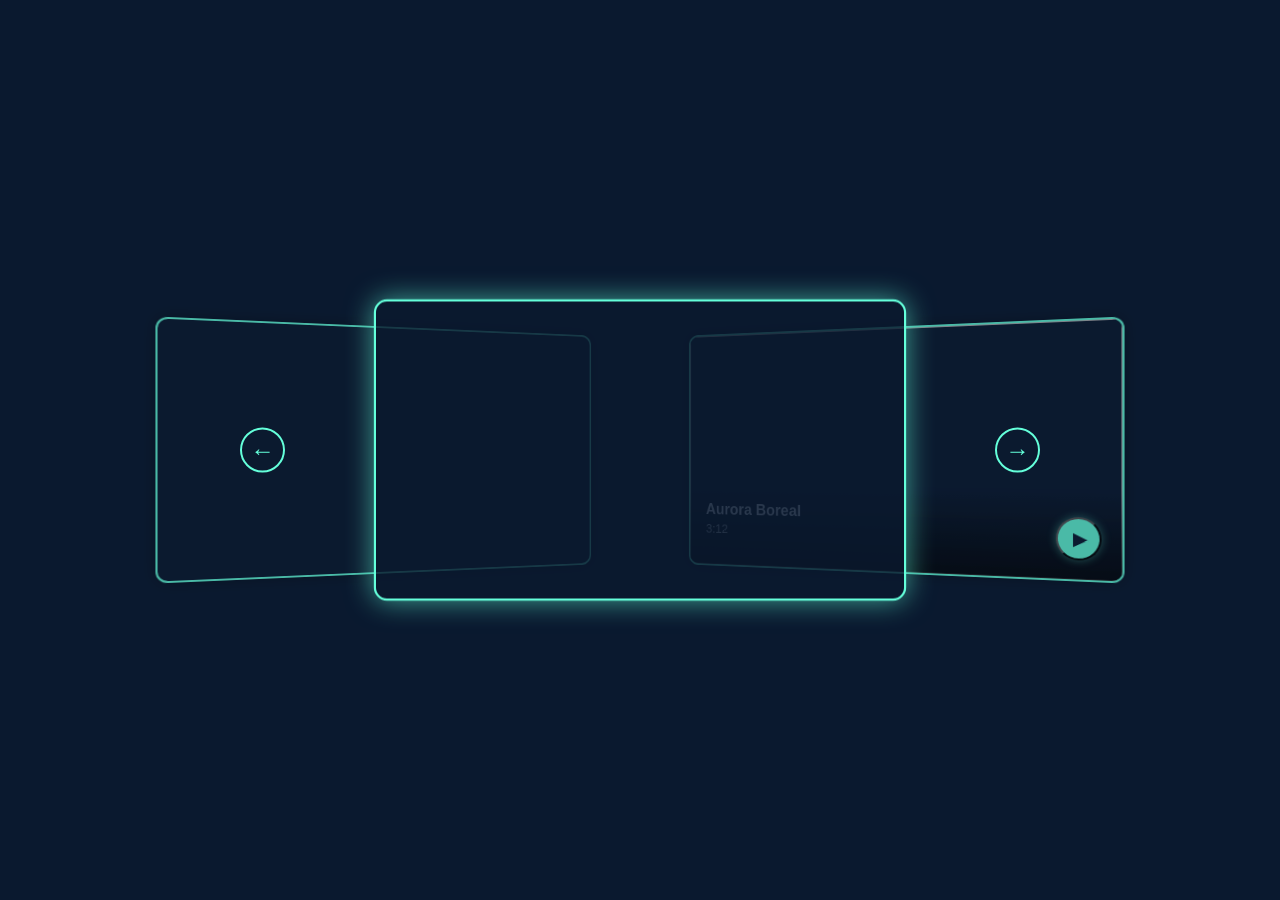
==== index.html @ 974bfbde "adding youtube.nocookie.com" ====
<!DOCTYPE html>
<html lang="es">
<head>
  <meta charset="UTF-8" />
  <meta name="viewport" content="width=device-width, initial-scale=1.0" />
  <title>Carrusel de Videos</title>
  <link rel="stylesheet" href="./src/styles/style.css" />
</head>
<body>

  <div class="carousel">
    <button class="nav__btn prev">←</button>

    <article class="video__card" style="background-image: url('https://images.unsplash.com/photo-1523906834658-6e24ef2386f9');">
      <iframe id="video" width="100%" height="100%" src="https://www.youtube-nocookie.com/embed/Hur6-RNIsQ4?si=AcS13B3rL0M8b9HT?enablejsapi=1&origin=https://guatgames.github.io/proyecto-videos/" title="YouTube video player" frameborder="0" allow="accelerometer; autoplay; clipboard-write; encrypted-media; gyroscope; picture-in-picture; web-share" referrerpolicy="strict-origin-when-cross-origin" allowfullscreen></iframe>
    </article>

    <article class="video__card" style="background-image: url('https://images.unsplash.com/photo-1446776811953-b23d57bd21aa');">
      <iframe id="video2" width="100%" height="100%" src="https://www.youtube-nocookie.com/embed/SXxp4QDxh4c?si=va4RsxtQHwbM_j55?enablejsapi=1&origin=https://guatgames.github.io/proyecto-videos/" title="YouTube video player" frameborder="0" allow="accelerometer; autoplay; clipboard-write; encrypted-media; gyroscope; picture-in-picture; web-share" referrerpolicy="strict-origin-when-cross-origin" allowfullscreen></iframe>
    </article>

    <article class="video__card" style="background-image: url('https://images.unsplash.com/photo-1501785888041-af3ef285b470');">
      <img class="video__img" style="background-image:url('https://images.unsplash.com/photo-1501785888041-af3ef285b470')"></img>
      <video src="" ></video>
      <div class="video__info">
        <h3 class="video__info_title">Aurora Boreal</h3>
        <p class="video__info_duration">3:12</p>
      </div>
      <button class="play__btn"></button>
    </article>

    <button class="nav__btn next">→</button>
  </div>
  <script src="https://www.youtube.com/iframe_api"></script>
  <script src="./src/scripts/main.js"></script>

</body>
</html>
---- src/styles/style.css ----
:root {
      --bg-dark: #0a192f;
      --card-border: #64ffda;
      --text-light: #e6f1ff;
      --accent: #64ffda;
    }

    body {
      background-color: var(--bg-dark);
      font-family: "Poppins", sans-serif;
      display: flex;
      flex-direction: column;
      align-items: center;
      justify-content: center;
      height: 100vh;
      margin: 0;
      overflow: hidden;
    }

    .carousel {
      position: relative;
      display: flex;
      align-items: center;
      justify-content: center;
      width: 100%;
      max-width: 1000px;
      height: 450px;
      perspective: 1200px;
    }

    .video__card {
      position: absolute;
      width: 480px;
      height: 270px;
      border: 2px solid var(--card-border);
      border-radius: 12px;
      overflow: hidden;
      background-color: rgba(10, 25, 47, 0.8);
      box-shadow: 0 0 15px rgba(100, 255, 218, 0.2);
      transition: transform 0.3s ease, box-shadow 0.3s ease;
      cursor: pointer;
    }

    .video__card:hover {
        transform: translateY(-5px) scale(1.03);
        box-shadow: 0 0 25px rgba(100, 255, 218, 0.4);
    }

    .video__img {
      width: 100%;
      height: 100%;
      background-size: cover;
      background-position: center;
      filter: brightness(0.9);
    }

    .video__info {
      position: absolute;
      bottom: 0;
      left: 0;
      width: 100%;
      padding: 20px;
      background: linear-gradient(180deg, transparent, rgba(0, 0, 0, 0.8));
      color: var(--text-light);
    }

    .video__info_title {
      margin: 0;
      font-size: 1.1rem;
      font-weight: 600;
    }

    .video__info_duration {
      margin-top: 4px;
      font-size: 0.9rem;
      opacity: 0.8;
    }

    .play__btn {
      position: absolute;
      bottom: 20px;
      right: 20px;
      width: 45px;
      height: 45px;
      background-color: var(--accent);
      border-radius: 50%;
      display: flex;
      justify-content: center;
      align-items: center;
      box-shadow: 0 0 10px rgba(100, 255, 218, 0.4);
    }

    .play__btn::before {
      content: "▶";
      color: #0a192f;
      font-size: 1.2rem;
      margin-left: 3px;
    }

    /* ======== NAVEGACIÓN ======== */
    .nav__btn {
      position: absolute;
      top: 50%;
      transform: translateY(-50%);
      background: none;
      border: 2px solid var(--accent);
      color: var(--accent);
      font-size: 1.5rem;
      cursor: pointer;
      width: 45px;
      height: 45px;
      border-radius: 50%;
      display: flex;
      align-items: center;
      justify-content: center;
      transition: 0.3s;
      z-index: 10;
    }

    .nav__btn:hover {
      background-color: var(--accent);
      color: var(--bg-dark);
      box-shadow: 0 0 15px rgba(100, 255, 218, 0.4);
    }

    .prev { left: 10%; }
    .next { right: 10%; }
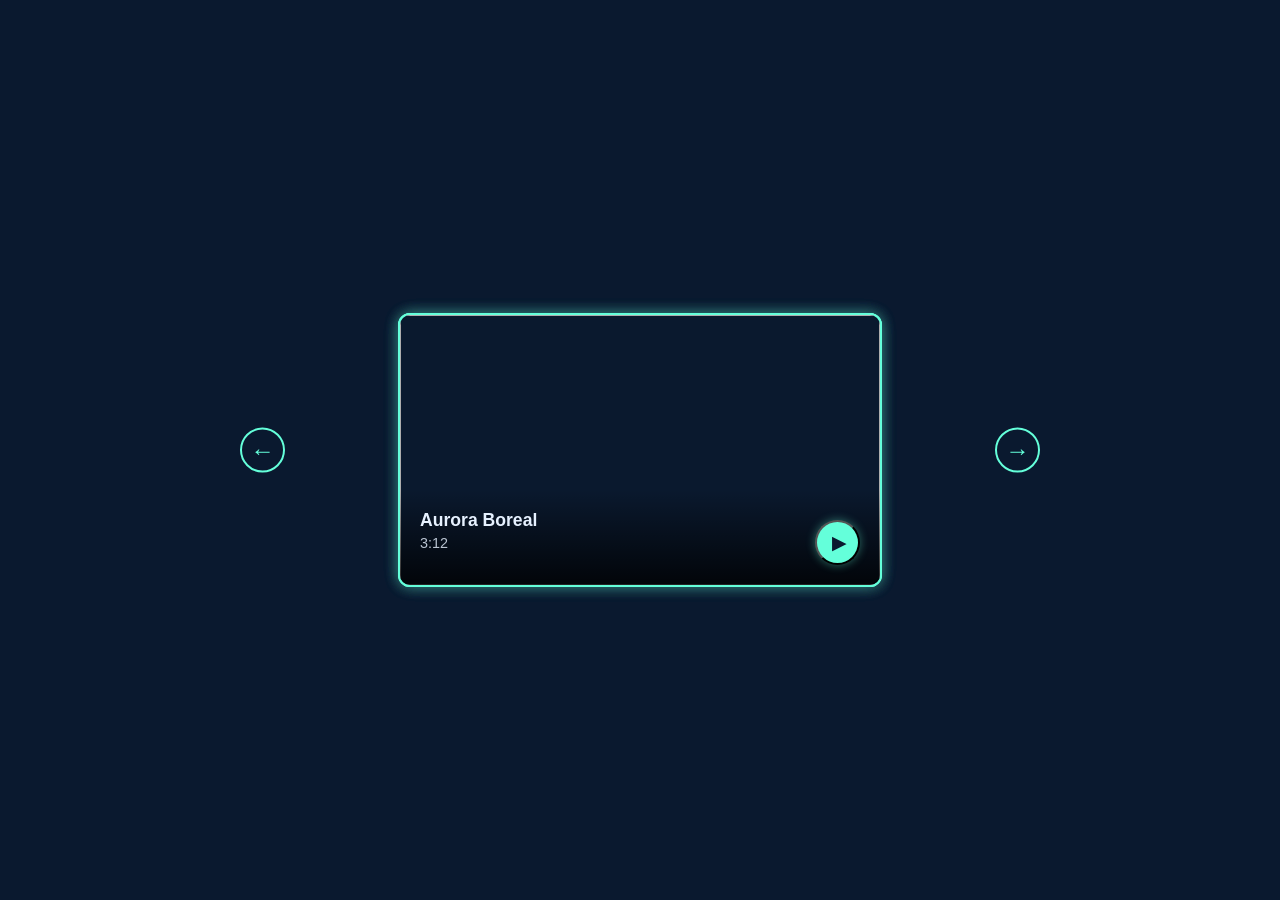
==== commit d8c41ac7: "try again to work it" ====
--- a/index.html
+++ b/index.html
@@ -12,11 +12,11 @@
     <button class="nav__btn prev">←</button>
 
     <article class="video__card" style="background-image: url('https://images.unsplash.com/photo-1523906834658-6e24ef2386f9');">
-      <iframe id="video" width="100%" height="100%" src="https://www.youtube-nocookie.com/embed/Hur6-RNIsQ4?si=AcS13B3rL0M8b9HT?enablejsapi=1&origin=https://guatgames.github.io/proyecto-videos/" title="YouTube video player" frameborder="0" allow="accelerometer; autoplay; clipboard-write; encrypted-media; gyroscope; picture-in-picture; web-share" referrerpolicy="strict-origin-when-cross-origin" allowfullscreen></iframe>
+      <div id="video"></div>
     </article>
 
     <article class="video__card" style="background-image: url('https://images.unsplash.com/photo-1446776811953-b23d57bd21aa');">
-      <iframe id="video2" width="100%" height="100%" src="https://www.youtube-nocookie.com/embed/SXxp4QDxh4c?si=va4RsxtQHwbM_j55?enablejsapi=1&origin=https://guatgames.github.io/proyecto-videos/" title="YouTube video player" frameborder="0" allow="accelerometer; autoplay; clipboard-write; encrypted-media; gyroscope; picture-in-picture; web-share" referrerpolicy="strict-origin-when-cross-origin" allowfullscreen></iframe>
+      
     </article>
 
     <article class="video__card" style="background-image: url('https://images.unsplash.com/photo-1501785888041-af3ef285b470');">
@@ -31,7 +31,6 @@
 
     <button class="nav__btn next">→</button>
   </div>
-  <script src="https://www.youtube.com/iframe_api"></script>
   <script src="./src/scripts/main.js"></script>
 
 </body>
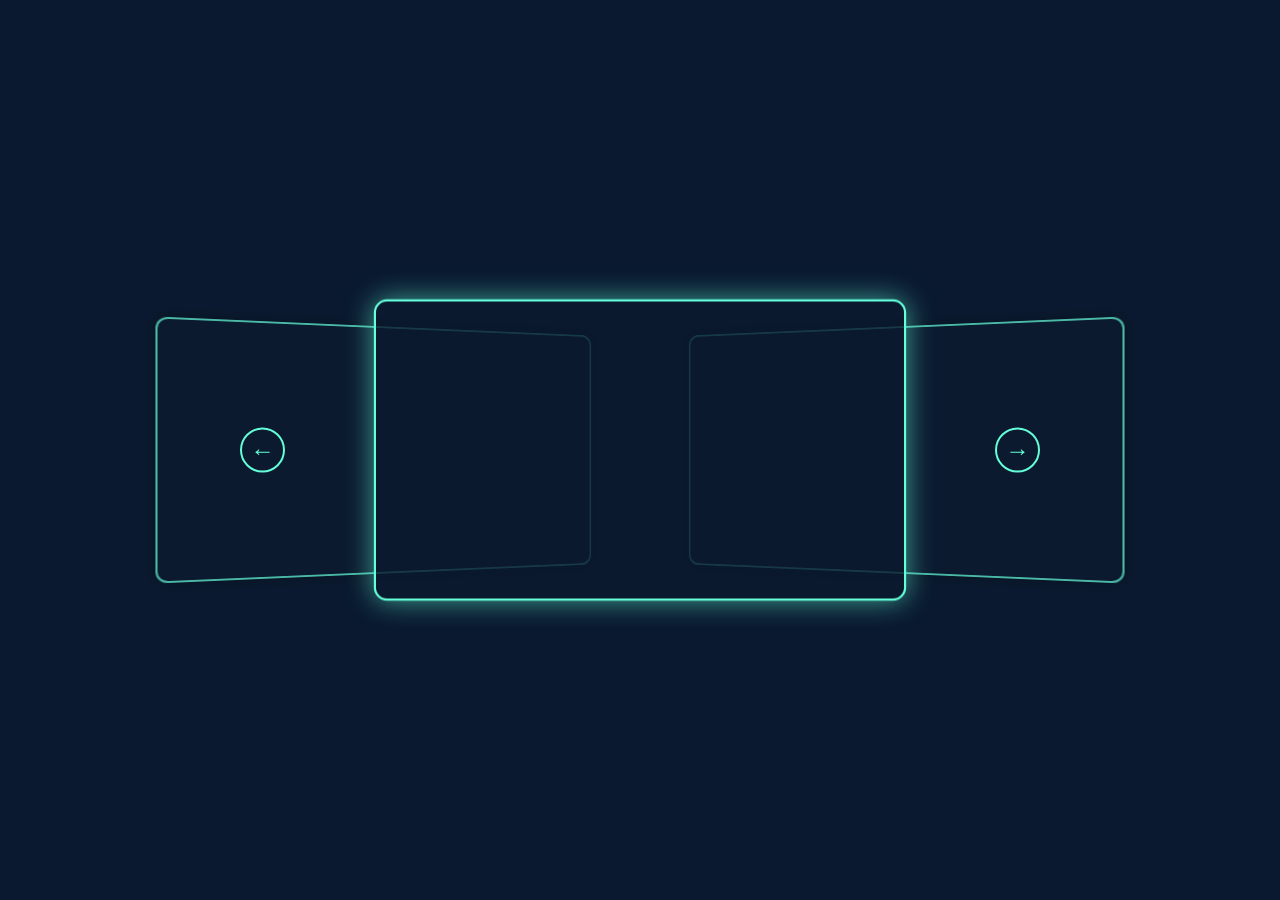
==== commit 7e432e6d: "It WORKS!!" ====
--- a/index.html
+++ b/index.html
@@ -12,21 +12,15 @@
     <button class="nav__btn prev">←</button>
 
     <article class="video__card" style="background-image: url('https://images.unsplash.com/photo-1523906834658-6e24ef2386f9');">
-      <div id="video"></div>
+      <div id="video1"></div>
     </article>
 
     <article class="video__card" style="background-image: url('https://images.unsplash.com/photo-1446776811953-b23d57bd21aa');">
-      
+      <div id="video2"></div>
     </article>
 
     <article class="video__card" style="background-image: url('https://images.unsplash.com/photo-1501785888041-af3ef285b470');">
-      <img class="video__img" style="background-image:url('https://images.unsplash.com/photo-1501785888041-af3ef285b470')"></img>
-      <video src="" ></video>
-      <div class="video__info">
-        <h3 class="video__info_title">Aurora Boreal</h3>
-        <p class="video__info_duration">3:12</p>
-      </div>
-      <button class="play__btn"></button>
+      <div id="video3"></div>
     </article>
 
     <button class="nav__btn next">→</button>
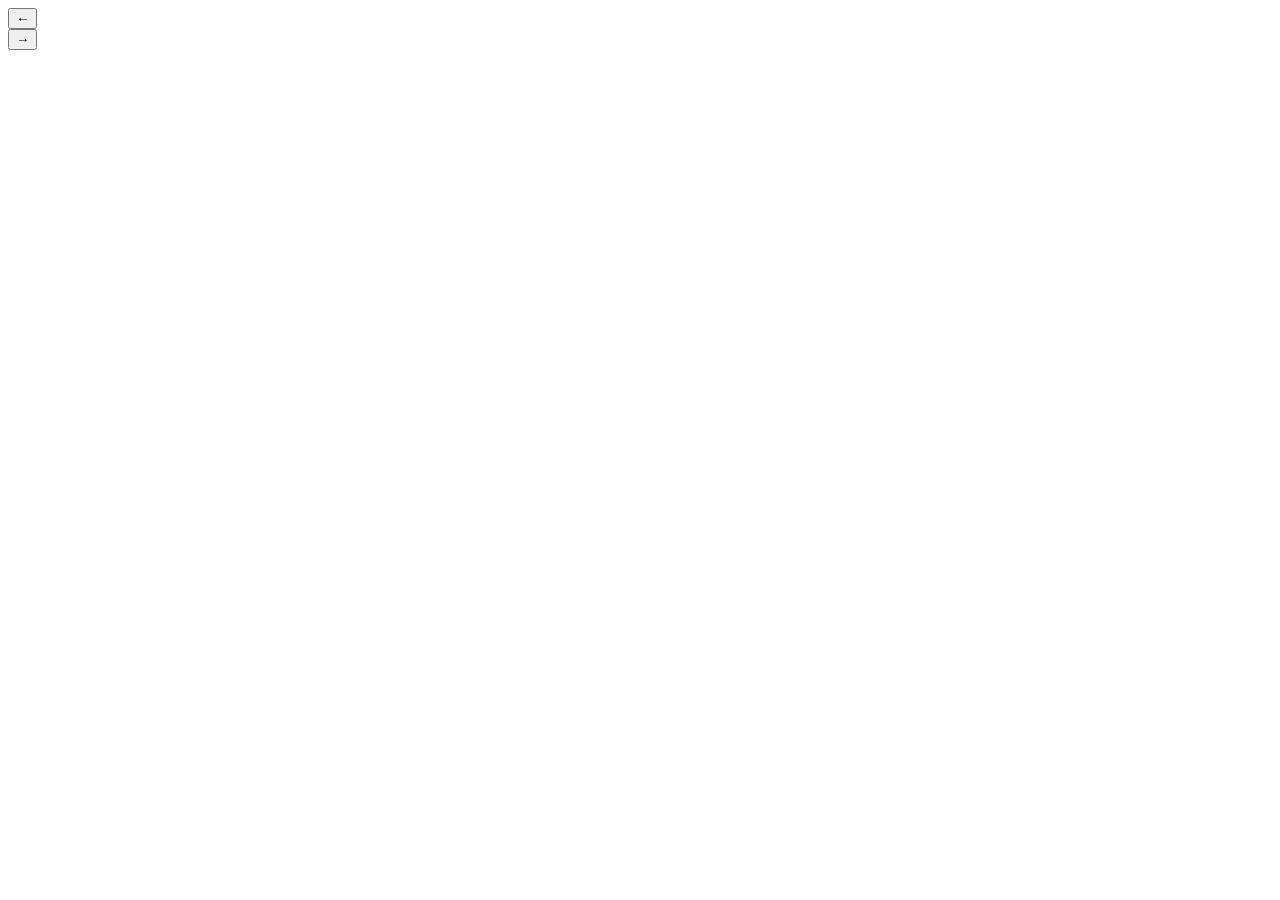
==== commit bc2de8cc: "moving index" ====
--- a/index.html
+++ b/index.html
@@ -4,28 +4,34 @@
   <meta charset="UTF-8" />
   <meta name="viewport" content="width=device-width, initial-scale=1.0" />
   <title>Carrusel de Videos</title>
-  <link rel="stylesheet" href="./src/styles/style.css" />
+  <link rel="stylesheet" href="./CSS/style.css" />
 </head>
 <body>
 
   <div class="carousel">
     <button class="nav__btn prev">←</button>
 
-    <article class="video__card" style="background-image: url('https://images.unsplash.com/photo-1523906834658-6e24ef2386f9');">
+    <article class="video__card">
       <div id="video1"></div>
     </article>
 
-    <article class="video__card" style="background-image: url('https://images.unsplash.com/photo-1446776811953-b23d57bd21aa');">
+    <article class="video__card">
       <div id="video2"></div>
     </article>
 
-    <article class="video__card" style="background-image: url('https://images.unsplash.com/photo-1501785888041-af3ef285b470');">
+    <article class="video__card">
       <div id="video3"></div>
+    </article>
+    <article class="video__card" >
+      <div id="video4"></div>
+    </article>
+    <article class="video__card" >
+      <div id="video5"></div>
     </article>
 
     <button class="nav__btn next">→</button>
   </div>
-  <script src="./src/scripts/main.js"></script>
+  <script src="./JS/main.js"></script>
 
 </body>
 </html>
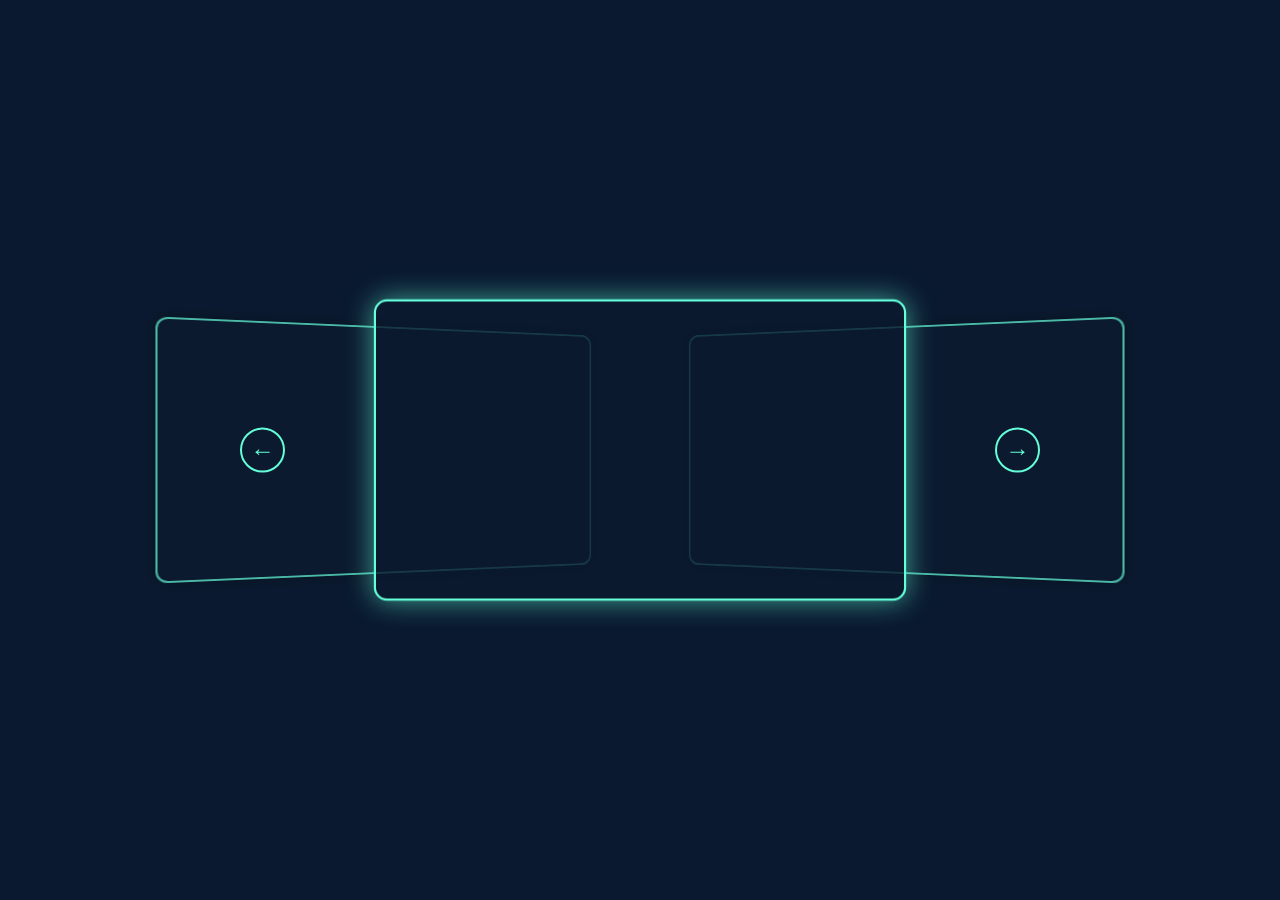
==== commit a7db2d78: "changing paths" ====
--- a/index.html
+++ b/index.html
@@ -4,7 +4,7 @@
   <meta charset="UTF-8" />
   <meta name="viewport" content="width=device-width, initial-scale=1.0" />
   <title>Carrusel de Videos</title>
-  <link rel="stylesheet" href="./CSS/style.css" />
+  <link rel="stylesheet" href="./src/CSS/style.css" />
 </head>
 <body>
 
@@ -31,7 +31,7 @@
 
     <button class="nav__btn next">→</button>
   </div>
-  <script src="./JS/main.js"></script>
+  <script src="./src/JS/main.js"></script>
 
 </body>
 </html>
--- a/src/CSS/style.css
+++ b/src/CSS/style.css
@@ -0,0 +1,128 @@
+:root {
+      --bg-dark: #0a192f;
+      --card-border: #64ffda;
+      --text-light: #e6f1ff;
+      --accent: #64ffda;
+    }
+
+    body {
+      background-color: var(--bg-dark);
+      font-family: "Poppins", sans-serif;
+      display: flex;
+      flex-direction: column;
+      align-items: center;
+      justify-content: center;
+      height: 100vh;
+      margin: 0;
+      overflow: hidden;
+    }
+
+    .carousel {
+      position: relative;
+      display: flex;
+      align-items: center;
+      justify-content: center;
+      width: 100%;
+      max-width: 1000px;
+      height: 450px;
+      perspective: 1200px;
+    }
+
+    .video__card {
+      position: absolute;
+      width: 480px;
+      height: 270px;
+      border: 2px solid var(--card-border);
+      border-radius: 12px;
+      overflow: hidden;
+      background-color: rgba(10, 25, 47, 0.8);
+      box-shadow: 0 0 15px rgba(100, 255, 218, 0.2);
+      transition: transform 0.3s ease, box-shadow 0.3s ease;
+      background-image: url('https://images.unsplash.com/photo-1501785888041-af3ef285b470');
+      cursor: pointer;
+    }
+
+    .video__card:hover {
+        transform: translateY(-5px) scale(1.03);
+        box-shadow: 0 0 25px rgba(100, 255, 218, 0.4);
+    }
+
+    .video__img {
+      width: 100%;
+      height: 100%;
+      background-size: cover;
+      background-position: center;
+      filter: brightness(0.9);
+    }
+
+    .video__info {
+      position: absolute;
+      bottom: 0;
+      left: 0;
+      width: 100%;
+      padding: 20px;
+      background: linear-gradient(180deg, transparent, rgba(0, 0, 0, 0.8));
+      color: var(--text-light);
+    }
+
+    .video__info_title {
+      margin: 0;
+      font-size: 1.1rem;
+      font-weight: 600;
+    }
+
+    .video__info_duration {
+      margin-top: 4px;
+      font-size: 0.9rem;
+      opacity: 0.8;
+    }
+
+    .play__btn {
+      position: absolute;
+      bottom: 20px;
+      right: 20px;
+      width: 45px;
+      height: 45px;
+      background-color: var(--accent);
+      border-radius: 50%;
+      display: flex;
+      justify-content: center;
+      align-items: center;
+      box-shadow: 0 0 10px rgba(100, 255, 218, 0.4);
+    }
+
+    .play__btn::before {
+      content: "▶";
+      color: #0a192f;
+      font-size: 1.2rem;
+      margin-left: 3px;
+    }
+
+    /* ======== NAVEGACIÓN ======== */
+    .nav__btn {
+      position: absolute;
+      top: 50%;
+      transform: translateY(-50%);
+      background: none;
+      border: 2px solid var(--accent);
+      color: var(--accent);
+      font-size: 1.5rem;
+      cursor: pointer;
+      width: 45px;
+      height: 45px;
+      border-radius: 50%;
+      display: flex;
+      align-items: center;
+      justify-content: center;
+      transition: 0.3s;
+      z-index: 10;
+    }
+
+    .nav__btn:hover {
+      background-color: var(--accent);
+      color: var(--bg-dark);
+      box-shadow: 0 0 15px rgba(100, 255, 218, 0.4);
+    }
+
+    .prev { left: 10%; }
+    .next { right: 10%; }
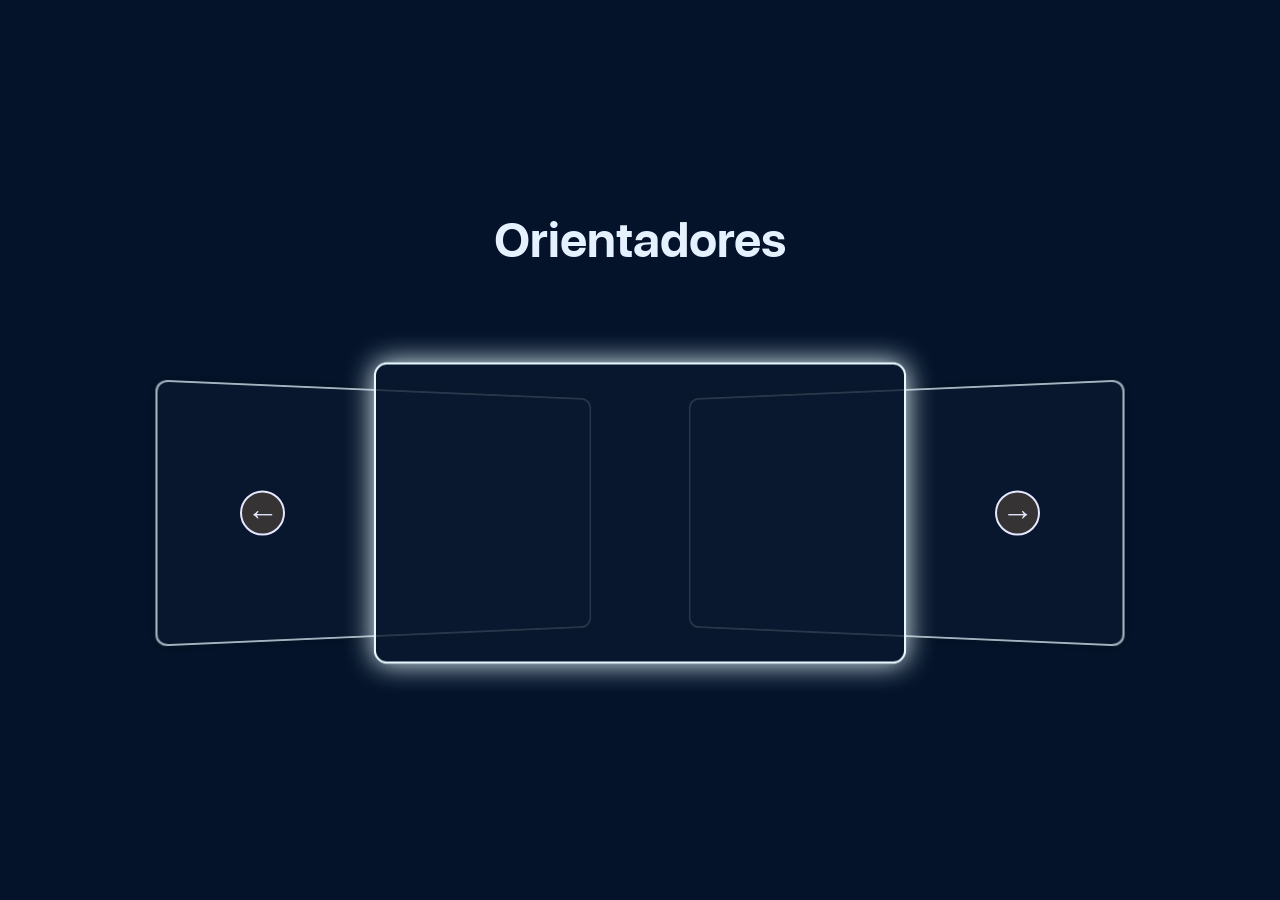
==== commit 2b0c8de1: "adding fonts" ====
--- a/index.html
+++ b/index.html
@@ -3,22 +3,25 @@
 <head>
   <meta charset="UTF-8" />
   <meta name="viewport" content="width=device-width, initial-scale=1.0" />
+  <link rel="preconnect" href="https://fonts.googleapis.com">
+  <link rel="preconnect" href="https://fonts.gstatic.com" crossorigin>
+  <link href="https://fonts.googleapis.com/css2?family=Roboto:ital,wght@0,100..900;1,100..900&display=swap" rel="stylesheet">
   <title>Carrusel de Videos</title>
   <link rel="stylesheet" href="./src/CSS/style.css" />
 </head>
 <body>
 
-  <div class="carousel">
+  <header>
+    <h3 class="title">Orientadores</h3>
+  </header>
+  <section class="carousel">
     <button class="nav__btn prev">←</button>
-
     <article class="video__card">
       <div id="video1"></div>
     </article>
-
     <article class="video__card">
       <div id="video2"></div>
     </article>
-
     <article class="video__card">
       <div id="video3"></div>
     </article>
@@ -28,10 +31,8 @@
     <article class="video__card" >
       <div id="video5"></div>
     </article>
-
     <button class="nav__btn next">→</button>
-  </div>
+  </section>
   <script src="./src/JS/main.js"></script>
-
 </body>
 </html>
--- a/src/CSS/style.css
+++ b/src/CSS/style.css
@@ -1,128 +1,100 @@
 :root {
-      --bg-dark: #0a192f;
-      --card-border: #64ffda;
-      --text-light: #e6f1ff;
-      --accent: #64ffda;
-    }
+  --bg-dark: #04132a;
+  --card-border: #E6F9FF;
+  --text-light: #e6f1ff;
+  --accent: #E6E8FF;
+}
 
-    body {
-      background-color: var(--bg-dark);
-      font-family: "Poppins", sans-serif;
-      display: flex;
-      flex-direction: column;
-      align-items: center;
-      justify-content: center;
-      height: 100vh;
-      margin: 0;
-      overflow: hidden;
-    }
+@font-face {
+  font-family: "San Francisco DB";
+  src: url("../Fonts/System\ San\ Francisco\ Display\ Bold.ttf")  format("truetype");
+}
 
-    .carousel {
-      position: relative;
-      display: flex;
-      align-items: center;
-      justify-content: center;
-      width: 100%;
-      max-width: 1000px;
-      height: 450px;
-      perspective: 1200px;
-    }
+@font-face {
+  font-family: "San Francisco DR";
+  src: url("../Fonts/System\ San\ Francisco\ Display\ Regular.ttf.ttf")  format("truetype");
+}
 
-    .video__card {
-      position: absolute;
-      width: 480px;
-      height: 270px;
-      border: 2px solid var(--card-border);
-      border-radius: 12px;
-      overflow: hidden;
-      background-color: rgba(10, 25, 47, 0.8);
-      box-shadow: 0 0 15px rgba(100, 255, 218, 0.2);
-      transition: transform 0.3s ease, box-shadow 0.3s ease;
-      background-image: url('https://images.unsplash.com/photo-1501785888041-af3ef285b470');
-      cursor: pointer;
-    }
+@font-face {
+  font-family: "San Francisco TB";
+  src: url("../Fonts/System\ San\ Francisco\ Text\ BoldItalic.ttf")  format("truetype");
+}
 
-    .video__card:hover {
-        transform: translateY(-5px) scale(1.03);
-        box-shadow: 0 0 25px rgba(100, 255, 218, 0.4);
-    }
+body {
+  background-color: var(--bg-dark);
+  font-family: "San Francisco DB", "San Francisco DR", "San Francisco TB", "Roboto", sans-serif;
+  display: flex;
+  flex-direction: column;
+  align-items: center;
+  justify-content: center;
+  height: 100vh;
+  margin: 0;
+  overflow: hidden;
+}
+.title {
+  color: var(--text-light);
+  margin-bottom: 20px;
+  font-size: 3rem;
+}
 
-    .video__img {
-      width: 100%;
-      height: 100%;
-      background-size: cover;
-      background-position: center;
-      filter: brightness(0.9);
-    }
+.carousel {
+  position: relative;
+  display: flex;
+  align-items: center;
+  justify-content: center;
+  width: 100%;
+  max-width: 1000px;
+  height: 450px;
+  perspective: 1200px;
+}
 
-    .video__info {
-      position: absolute;
-      bottom: 0;
-      left: 0;
-      width: 100%;
-      padding: 20px;
-      background: linear-gradient(180deg, transparent, rgba(0, 0, 0, 0.8));
-      color: var(--text-light);
-    }
+.video__card {
+  position: absolute;
+  width: 480px;
+  height: 270px;
+  border: 2px solid var(--card-border);
+  border-radius: 12px;
+  overflow: hidden;
+  background-color: rgba(10, 25, 47, 0.8);
+  box-shadow: 0 0 15px rgba(22, 27, 26, 0.2);
+  transition: transform 0.3s ease, box-shadow 0.3s ease;
+  background-image: url('https://images.unsplash.com/photo-1501785888041-af3ef285b470');
+  cursor: pointer;
+}
 
-    .video__info_title {
-      margin: 0;
-      font-size: 1.1rem;
-      font-weight: 600;
-    }
+.video__card:hover {
+    transform: translateY(-5px) scale(1.03);
+    box-shadow: 0 0 25px rgba(32, 35, 34, 0.4);
+}
 
-    .video__info_duration {
-      margin-top: 4px;
-      font-size: 0.9rem;
-      opacity: 0.8;
-    }
 
-    .play__btn {
-      position: absolute;
-      bottom: 20px;
-      right: 20px;
-      width: 45px;
-      height: 45px;
-      background-color: var(--accent);
-      border-radius: 50%;
-      display: flex;
-      justify-content: center;
-      align-items: center;
-      box-shadow: 0 0 10px rgba(100, 255, 218, 0.4);
-    }
 
-    .play__btn::before {
-      content: "▶";
-      color: #0a192f;
-      font-size: 1.2rem;
-      margin-left: 3px;
-    }
+/* ======== NAVEGACIÓN ======== */
+.nav__btn {
+  position: absolute;
+  top: 50%;
+  transform: translateY(-50%);
+  background: none;
+  border: 2px solid var(--accent);
+  background-color: #353333;
+  color: var(--accent);
+  font-size: 2rem;
+  cursor: pointer;
+  width: 45px;
+  height: 45px;
+  border-radius: 50%;
+  display: flex;
+  align-items: center;
+  justify-content: center;
+  transition: 0.3s;
+  z-index: 10;
+}
 
-    /* ======== NAVEGACIÓN ======== */
-    .nav__btn {
-      position: absolute;
-      top: 50%;
-      transform: translateY(-50%);
-      background: none;
-      border: 2px solid var(--accent);
-      color: var(--accent);
-      font-size: 1.5rem;
-      cursor: pointer;
-      width: 45px;
-      height: 45px;
-      border-radius: 50%;
-      display: flex;
-      align-items: center;
-      justify-content: center;
-      transition: 0.3s;
-      z-index: 10;
-    }
+.nav__btn:hover {
+  background-color: var(--accent);
+  color: var(--bg-dark);
+  box-shadow: 0 0 15px rgba(100, 255, 218, 0.4);
+}
 
-    .nav__btn:hover {
-      background-color: var(--accent);
-      color: var(--bg-dark);
-      box-shadow: 0 0 15px rgba(100, 255, 218, 0.4);
-    }
-
-    .prev { left: 10%; }
-    .next { right: 10%; }+.prev { left: 10%; }
+.next { right: 10%; }
